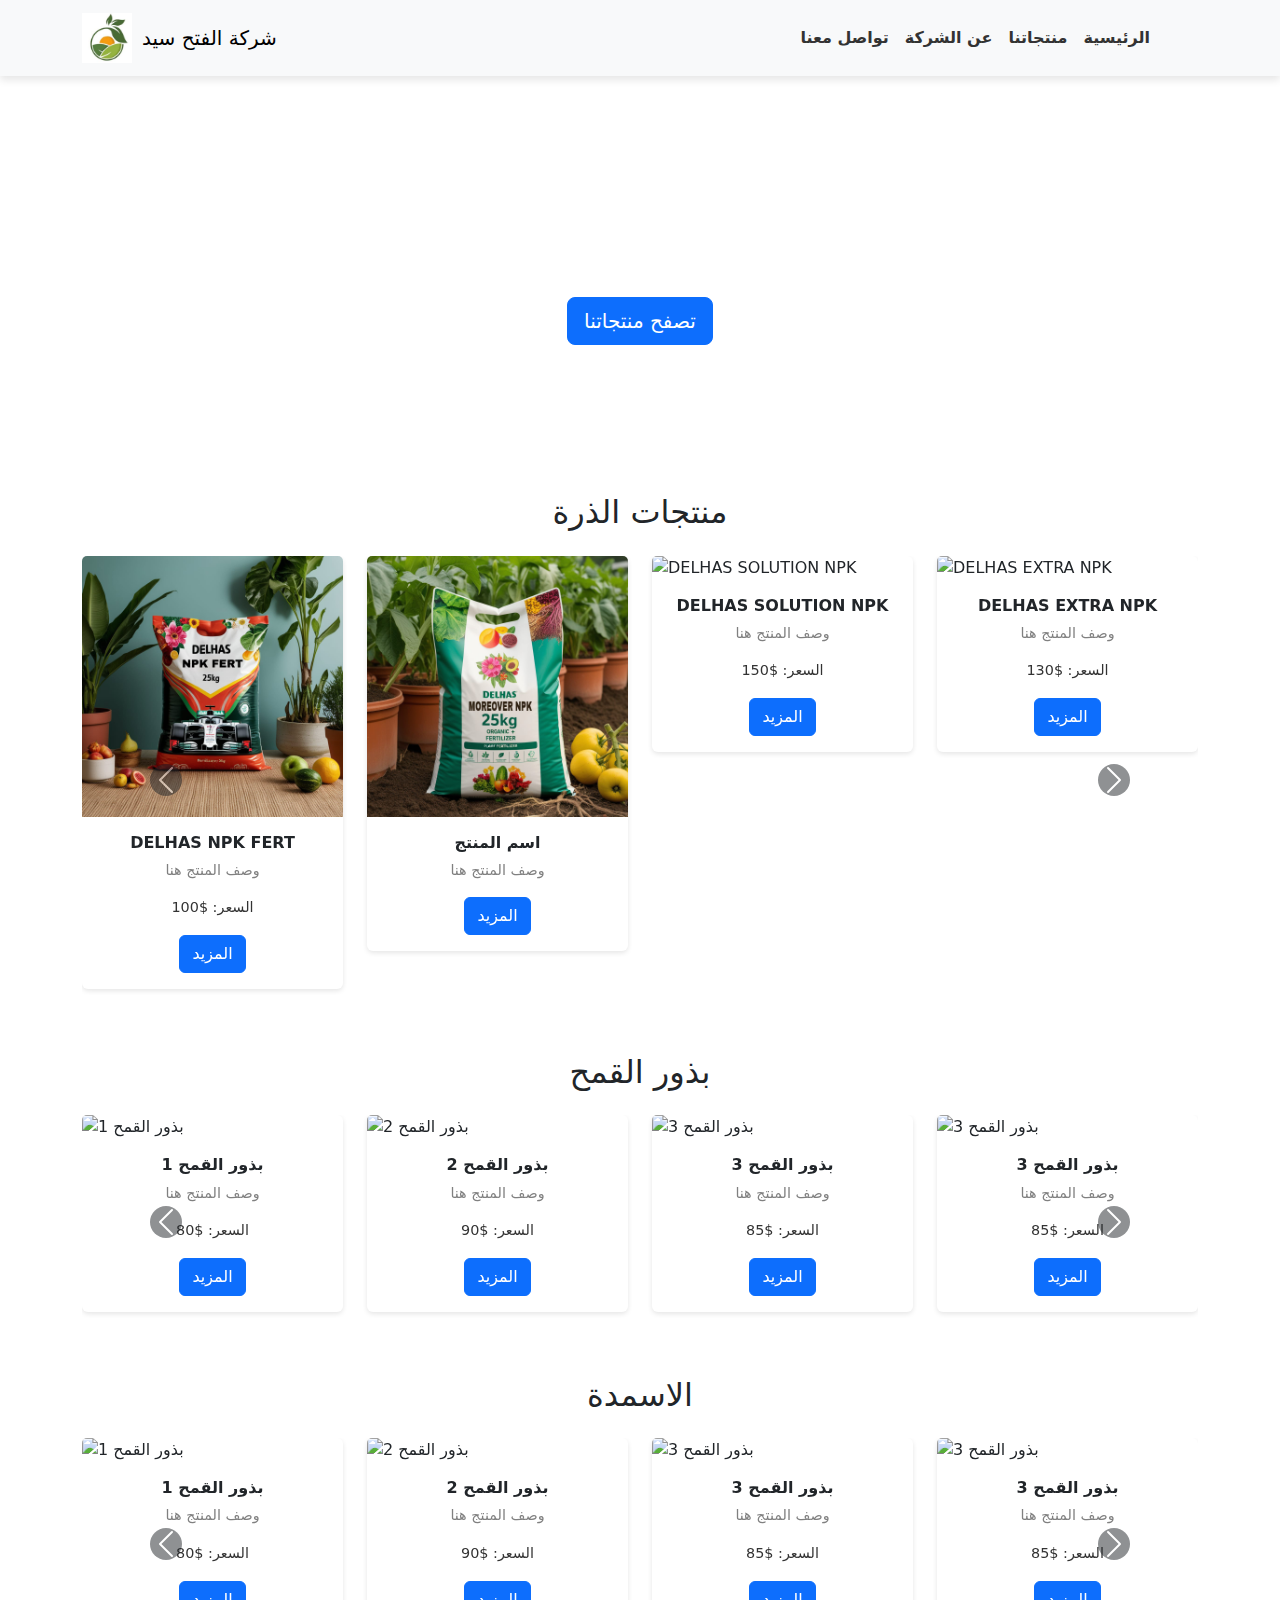
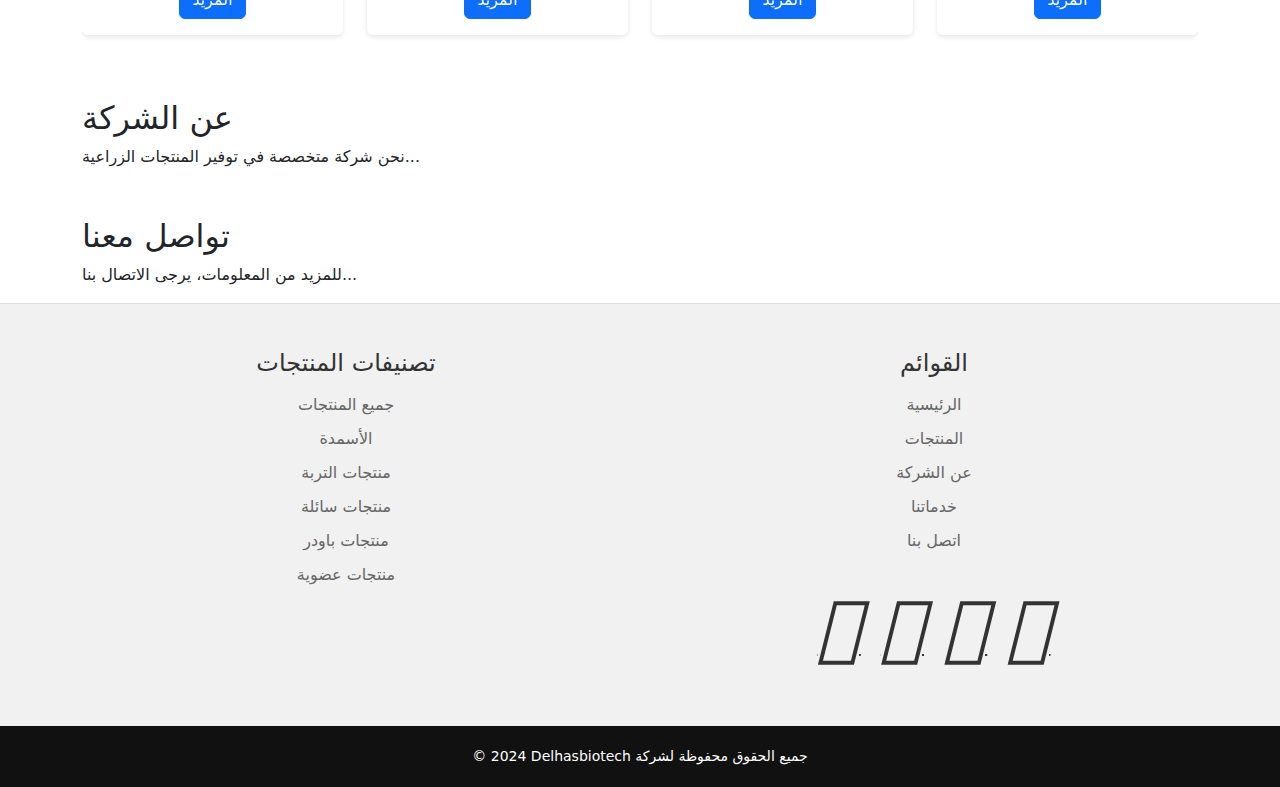
==== index.html @ fa2b2bf2 "Add files via upload" ====
<!DOCTYPE html>
<html lang="ar">

<head>
    <meta charset="UTF-8">
    <meta name="viewport" content="width=device-width, initial-scale=1.0">
    <title>شركة الفتح</title>
    <!-- Bootstrap 5 CSS -->
    <link rel="stylesheet" href="https://cdn.jsdelivr.net/npm/bootstrap@5.3.0/dist/css/bootstrap.min.css">
    <!-- Font Awesome for icons -->
    <link rel="stylesheet" href="https://cdnjs.cloudflare.com/ajax/libs/font-awesome/5.15.4/css/all.min.css">
    <!-- ملف CSS الخاص بك -->
    <link rel="stylesheet" href="style.css">
    <link rel="stylesheet" href="https://cdnjs.cloudflare.com/ajax/libs/font-awesome/6.6.0/css/all.min.css"
    integrity="sha512-Kc323vGBEqzTmouAECnVceyQqyqdsSiqLQISBL29aUW4U/M7pSPA/gEUZQqv1cwx4OnYxTxve5UMg5GT6L4JJg=="
    crossorigin="anonymous" referrerpolicy="no-referrer" />
</head>

<body data-spy="scroll" data-target="#navbarNav" data-offset="70"> <!-- إضافة إعدادات Scrollspy -->

    <!-- شريط التنقل -->
    <!-- شريط التنقل -->
    <nav class="navbar navbar-expand-lg navbar-light bg-light">
        <div class="container">
            <!-- الشعار (logo) -->
            <a class="navbar-brand" href="#">
                <img src="logo.jpg" alt="شركة الفتح سيد" width="50" height="50">
                شركة الفتح سيد
            </a>

            <!-- زر القائمة للهاتف -->
            <button class="navbar-toggler" type="button" data-bs-toggle="collapse" data-bs-target="#navbarNav"
                aria-controls="navbarNav" aria-expanded="false" aria-label="Toggle navigation">
                <span class="navbar-toggler-icon"></span>
            </button>

            <!-- قائمة الروابط -->
            <div class="collapse navbar-collapse justify-content-lg-end text-right" id="navbarNav">
                <ul class="navbar-nav ml-auto">
                    <li class="nav-item"><a class="nav-link" href="#home">الرئيسية</a></li>
                    <li class="nav-item"><a class="nav-link" href="#products">منتجاتنا</a></li>
                    <li class="nav-item"><a class="nav-link" href="#about">عن الشركة</a></li>
                    <li class="nav-item"><a class="nav-link" href="#contact">تواصل معنا</a></li>
                </ul>
            </div>
        </div>
    </nav>

    <!-- قسم الترحيب -->
    <section id="home" class="jumbotron text-center">
        <h1 class="display-4">مرحباً بكم في شركة الفتح سيد</h1>
        <p class="lead">نوفر أفضل أنواع البذور والأسمدة لتعزيز إنتاجيتكم الزراعية</p>
        <a href="#products" class="btn btn-primary btn-lg">تصفح منتجاتنا</a>
    </section>

    <!-- أقسام أخرى للمحتوى -->
    <section id="products" class="container mt-5">
        <h2 class="text-center mb-4">منتجات الذرة</h2>
        <div id="productsCarousel" class="carousel slide" data-bs-ride="carousel">
            <div class="carousel-inner">
                <!-- الشريحة الأولى -->
                <div class="carousel-item active">
                    <div class="row d-flex justify-content-center">
                        <!-- منتج 1 -->
                        <div class="col-md-3 col-6 mb-3">
                            <div class="card">
                                <img src="0/NPK FERT.jpg" class="card-img-top" alt="DELHAS NPK FERT">
                                <div class="card-body text-center">
                                    <h5 class="card-title">DELHAS NPK FERT</h5>
                                    <p class="card-text">وصف المنتج هنا</p>
                                    <p class="price">السعر: $100</p>
                                    <a href="shopro.html?product-id=1" class="btn btn-primary">المزيد</a>
                                </div>
                            </div>
                        </div>
                        <!-- منتج 2 -->
                        <div class="col-md-3 col-6 mb-3">
                            <div class="card">
                                <img src="0/MOREOVER NPK.jpg" class="card-img-top" alt="DELHAS MOREOVER NPK">
                                <div class="card-body text-center">
                                    <h5 class="card-title">اسم المنتج </h5>
                                    <p class="card-text">وصف المنتج هنا</p>
                                    <p class="price"></p>
                                    <a href="shopro.html?product-id=2" class="btn btn-primary">المزيد</a>
                                </div>
                            </div>
                        </div>
                        <!-- منتج 3 -->
                        <div class="col-md-3 col-6 mb-3">
                            <div class="card">
                                <img src="0/IMPACT NPK.jpg" class="card-img-top" alt="DELHAS SOLUTION NPK">
                                <div class="card-body text-center">
                                    <h5 class="card-title">DELHAS SOLUTION NPK</h5>
                                    <p class="card-text">وصف المنتج هنا</p>
                                    <p class="price">السعر: $150</p>
                                    <a href="shopro.html?product-id=3" class="btn btn-primary">المزيد</a>
                                </div>
                            </div>
                        </div>
                        <!-- منتج 4 -->
                        <div class="col-md-3 col-6 mb-3">
                            <div class="card">
                                <img src="0/IMPACT NPK.jpg" class="card-img-top" alt="DELHAS EXTRA NPK">
                                <div class="card-body text-center">
                                    <h5 class="card-title">DELHAS EXTRA NPK</h5>
                                    <p class="card-text">وصف المنتج هنا</p>
                                    <p class="price">السعر: $130</p>
                                    <a href="shopro.html?product-id=4" class="btn btn-primary">المزيد</a>
                                </div>
                            </div>
                        </div>
                    </div>
                </div>

                <!-- شريحة إضافية -->
                <div class="carousel-item">
                    <div class="row d-flex justify-content-center">
                        <!-- منتج 5 -->
                        <div class="col-md-3 col-6 mb-3">
                            <div class="card">
                                <img src="0/IMPACT NPK.jpg" class="card-img-top" alt="DELHAS IMPACT NPK">
                                <div class="card-body text-center">
                                    <h5 class="card-title">DELHAS IMPACT NPK</h5>
                                    <p class="card-text">وصف المنتج هنا</p>
                                    <p class="price">السعر: $140</p>
                                    <a href="shopro.html?product-id=5" class="btn btn-primary">المزيد</a>
                                </div>
                            </div>
                        </div>
                        <div class="col-md-3 col-6 mb-3">
                            <div class="card">
                                <img src="0\NPK FERT.jpg" class="card-img-top" alt="DELHAS IMPACT NPK">
                                <div class="card-body text-center">
                                    <h5 class="card-title">DELHAS IMPACT NPK</h5>
                                    <p class="card-text">وصف المنتج هنا</p>
                                    <p class="price">السعر: $140</p>
                                    <a href="shopro.html?product-id=5" class="btn btn-primary">المزيد</a>
                                </div>
                            </div>
                        </div>
                        <div class="col-md-3 col-6 mb-3">
                            <div class="card">
                                <img src="0\NPK FERT.jpg" class="card-img-top" alt="DELHAS IMPACT NPK">
                                <div class="card-body text-center">
                                    <h5 class="card-title">DELHAS IMPACT NPK</h5>
                                    <p class="card-text">وصف المنتج هنا</p>
                                    <p class="price">السعر: $140</p>
                                    <a href="shopro.html?product-id=5" class="btn btn-primary">المزيد</a>
                                </div>
                            </div>
                        </div>
                        <div class="col-md-3 col-6 mb-3">
                            <div class="card">
                                <img src="0\NPK FERT.jpg" class="card-img-top" alt="DELHAS IMPACT NPK">
                                <div class="card-body text-center">
                                    <h5 class="card-title">DELHAS IMPACT NPK</h5>
                                    <p class="card-text">وصف المنتج هنا</p>
                                    <p class="price">السعر: $140</p>
                                    <a href="shopro.html?product-id=5" class="btn btn-primary">المزيد</a>
                                </div>
                            </div>
                        </div>
                        <!-- أضف منتجات أخرى في هذه الشريحة حسب الحاجة -->
                    </div>
                </div>
            </div>

            <!-- أزرار التنقل مع تخصيص التصميم -->
            <button class="carousel-control-prev" type="button" data-bs-target="#productsCarousel" data-bs-slide="prev">
                <span class="carousel-control-prev-icon bg-dark rounded-circle p-2" aria-hidden="true"></span>
                <span class="visually-hidden">السابق</span>
            </button>
            <button class="carousel-control-next" type="button" data-bs-target="#productsCarousel" data-bs-slide="next">
                <span class="carousel-control-next-icon bg-dark rounded-circle p-2" aria-hidden="true"></span>
                <span class="visually-hidden">التالي</span>
            </button>
        </div>
    </section>

<!-- قسم بذور القمح -->
<section id="wheat-seeds" class="container mt-5">
    <h2 class="text-center mb-4">بذور القمح</h2>
    <div id="wheatCarousel" class="carousel slide" data-bs-ride="carousel">
        <div class="carousel-inner">
            <!-- الشريحة الأولى -->
            <div class="carousel-item active">
                <div class="row d-flex justify-content-center">
                    <!-- منتج 1 -->
                    <div class="col-md-3 col-6 mb-3">
                        <div class="card">
                            <img src="images/seed1.jpg" class="card-img-top" alt="بذور القمح 1">
                            <div class="card-body text-center">
                                <h5 class="card-title">بذور القمح 1</h5>
                                <p class="card-text">وصف المنتج هنا</p>
                                <p class="price">السعر: $80</p>
                                <a href="shopro.html?product-id=6" class="btn btn-primary">المزيد</a>
                            </div>
                        </div>
                    </div>
                    <!-- منتج 2 -->
                    <div class="col-md-3 col-6 mb-3">
                        <div class="card">
                            <img src="images/seed2.jpg" class="card-img-top" alt="بذور القمح 2">
                            <div class="card-body text-center">
                                <h5 class="card-title">بذور القمح 2</h5>
                                <p class="card-text">وصف المنتج هنا</p>
                                <p class="price">السعر: $90</p>
                                <a href="shopro.html?product-id=7" class="btn btn-primary">المزيد</a>
                            </div>
                        </div>
                    </div>
                    <!-- منتج 3 -->
                    <div class="col-md-3 col-6 mb-3">
                        <div class="card">
                            <img src="images/seed3.jpg" class="card-img-top" alt="بذور القمح 3">
                            <div class="card-body text-center">
                                <h5 class="card-title">بذور القمح 3</h5>
                                <p class="card-text">وصف المنتج هنا</p>
                                <p class="price">السعر: $85</p>
                                <a href="shopro.html?product-id=8" class="btn btn-primary">المزيد</a>
                            </div>
                        </div>
                    </div>
                    <div class="col-md-3 col-6 mb-3">
                        <div class="card">
                            <img src="images/seed3.jpg" class="card-img-top" alt="بذور القمح 3">
                            <div class="card-body text-center">
                                <h5 class="card-title">بذور القمح 3</h5>
                                <p class="card-text">وصف المنتج هنا</p>
                                <p class="price">السعر: $85</p>
                                <a href="shopro.html?product-id=8" class="btn btn-primary">المزيد</a>
                            </div>
                        </div>
                    </div>
                </div>
            </div>

            <!-- شريحة إضافية -->
            <div class="carousel-item">
                <div class="row d-flex justify-content-center">
                    <!-- منتج 4 -->
                    <div class="col-md-3 col-6 mb-3">
                        <div class="card">
                            <img src="images/seed4.jpg" class="card-img-top" alt="بذور القمح 4">
                            <div class="card-body text-center">
                                <h5 class="card-title">بذور القمح 4</h5>
                                <p class="card-text">وصف المنتج هنا</p>
                                <p class="price">السعر: $95</p>
                                <a href="shopro.html?product-id=9" class="btn btn-primary">المزيد</a>
                            </div>
                        </div>
                    </div>
                    <!-- منتج 5 -->
                    <div class="col-md-3 col-6 mb-3">
                        <div class="card">
                            <img src="images/seed5.jpg" class="card-img-top" alt="بذور القمح 5">
                            <div class="card-body text-center">
                                <h5 class="card-title">بذور القمح 5</h5>
                                <p class="card-text">وصف المنتج هنا</p>
                                <p class="price">السعر: $100</p>
                                <a href="shopro.html?product-id=10" class="btn btn-primary">المزيد</a>
                            </div>
                        </div>
                    </div>
                    <div class="col-md-3 col-6 mb-3">
                        <div class="card">
                            <img src="images/seed4.jpg" class="card-img-top" alt="بذور القمح 4">
                            <div class="card-body text-center">
                                <h5 class="card-title">بذور القمح 4</h5>
                                <p class="card-text">وصف المنتج هنا</p>
                                <p class="price">السعر: $95</p>
                                <a href="shopro.html?product-id=9" class="btn btn-primary">المزيد</a>
                            </div>
                        </div>
                    </div>
                    <!-- منتج 5 -->
                    <div class="col-md-3 col-6 mb-3">
                        <div class="card">
                            <img src="images/seed5.jpg" class="card-img-top" alt="بذور القمح 5">
                            <div class="card-body text-center">
                                <h5 class="card-title">بذور القمح 5</h5>
                                <p class="card-text">وصف المنتج هنا</p>
                                <p class="price">السعر: $100</p>
                                <a href="shopro.html?product-id=10" class="btn btn-primary">المزيد</a>
                            </div>
                        </div>
                    </div>
                </div>
            </div>
        </div>

        <!-- أزرار التنقل مع تخصيص التصميم -->
        <button class="carousel-control-prev" type="button" data-bs-target="#wheatCarousel" data-bs-slide="prev">
            <span class="carousel-control-prev-icon bg-dark rounded-circle p-2" aria-hidden="true"></span>
            <span class="visually-hidden">السابق</span>
        </button>
        <button class="carousel-control-next" type="button" data-bs-target="#wheatCarousel" data-bs-slide="next">
            <span class="carousel-control-next-icon bg-dark rounded-circle p-2" aria-hidden="true"></span>
            <span class="visually-hidden">التالي</span>
        </button>
    </div>
</section>

<!--الاسمدة  -->
<section id="Fert-Carousel" class="container mt-5">
    <h2 class="text-center mb-4">الاسمدة</h2>
    <div id="FertCarousel" class="carousel slide" data-bs-ride="carousel">
        <div class="carousel-inner">
            <!-- الشريحة الأولى -->
            <div class="carousel-item active">
                <div class="row d-flex justify-content-center">
                    <!-- منتج 1 -->
                    <div class="col-md-3 col-6 mb-3">
                        <div class="card">
                            <img src="images/seed1.jpg" class="card-img-top" alt="بذور القمح 1">
                            <div class="card-body text-center">
                                <h5 class="card-title">بذور القمح 1</h5>
                                <p class="card-text">وصف المنتج هنا</p>
                                <p class="price">السعر: $80</p>
                                <a href="shopro.html?product-id=6" class="btn btn-primary">المزيد</a>
                            </div>
                        </div>
                    </div>
                    <!-- منتج 2 -->
                    <div class="col-md-3 col-6 mb-3">
                        <div class="card">
                            <img src="images/seed2.jpg" class="card-img-top" alt="بذور القمح 2">
                            <div class="card-body text-center">
                                <h5 class="card-title">بذور القمح 2</h5>
                                <p class="card-text">وصف المنتج هنا</p>
                                <p class="price">السعر: $90</p>
                                <a href="shopro.html?product-id=7" class="btn btn-primary">المزيد</a>
                            </div>
                        </div>
                    </div>
                    <!-- منتج 3 -->
                    <div class="col-md-3 col-6 mb-3">
                        <div class="card">
                            <img src="images/seed3.jpg" class="card-img-top" alt="بذور القمح 3">
                            <div class="card-body text-center">
                                <h5 class="card-title">بذور القمح 3</h5>
                                <p class="card-text">وصف المنتج هنا</p>
                                <p class="price">السعر: $85</p>
                                <a href="shopro.html?product-id=8" class="btn btn-primary">المزيد</a>
                            </div>
                        </div>
                    </div>
                    <div class="col-md-3 col-6 mb-3">
                        <div class="card">
                            <img src="images/seed3.jpg" class="card-img-top" alt="بذور القمح 3">
                            <div class="card-body text-center">
                                <h5 class="card-title">بذور القمح 3</h5>
                                <p class="card-text">وصف المنتج هنا</p>
                                <p class="price">السعر: $85</p>
                                <a href="shopro.html?product-id=8" class="btn btn-primary">المزيد</a>
                            </div>
                        </div>
                    </div>
                </div>
            </div>

            <!-- شريحة إضافية -->
            <div class="carousel-item">
                <div class="row d-flex justify-content-center">
                    <!-- منتج 4 -->
                    <div class="col-md-3 col-6 mb-3">
                        <div class="card">
                            <img src="images/seed4.jpg" class="card-img-top" alt="بذور القمح 4">
                            <div class="card-body text-center">
                                <h5 class="card-title">بذور القمح 4</h5>
                                <p class="card-text">وصف المنتج هنا</p>
                                <p class="price">السعر: $95</p>
                                <a href="shopro.html?product-id=9" class="btn btn-primary">المزيد</a>
                            </div>
                        </div>
                    </div>
                    <!-- منتج 5 -->
                    <div class="col-md-3 col-6 mb-3">
                        <div class="card">
                            <img src="images/seed5.jpg" class="card-img-top" alt="بذور القمح 5">
                            <div class="card-body text-center">
                                <h5 class="card-title">بذور القمح 5</h5>
                                <p class="card-text">وصف المنتج هنا</p>
                                <p class="price">السعر: $100</p>
                                <a href="shopro.html?product-id=10" class="btn btn-primary">المزيد</a>
                            </div>
                        </div>
                    </div>
                    <div class="col-md-3 col-6 mb-3">
                        <div class="card">
                            <img src="images/seed4.jpg" class="card-img-top" alt="بذور القمح 4">
                            <div class="card-body text-center">
                                <h5 class="card-title">بذور القمح 4</h5>
                                <p class="card-text">وصف المنتج هنا</p>
                                <p class="price">السعر: $95</p>
                                <a href="shopro.html?product-id=9" class="btn btn-primary">المزيد</a>
                            </div>
                        </div>
                    </div>
                    <!-- منتج 5 -->
                    <div class="col-md-3 col-6 mb-3">
                        <div class="card">
                            <img src="images/seed5.jpg" class="card-img-top" alt="بذور القمح 5">
                            <div class="card-body text-center">
                                <h5 class="card-title">بذور القمح 5</h5>
                                <p class="card-text">وصف المنتج هنا</p>
                                <p class="price">السعر: $100</p>
                                <a href="shopro.html?product-id=10" class="btn btn-primary">المزيد</a>
                            </div>
                        </div>
                    </div>
                </div>
            </div>
        </div>

        <!-- أزرار التنقل مع تخصيص التصميم -->
        <button class="carousel-control-prev" type="button" data-bs-target="#FertCarousel" data-bs-slide="prev">
            <span class="carousel-control-prev-icon bg-dark rounded-circle p-2" aria-hidden="true"></span>
            <span class="visually-hidden">السابق</span>
        </button>
        <button class="carousel-control-next" type="button" data-bs-target="#FertCarousel" data-bs-slide="next">
            <span class="carousel-control-next-icon bg-dark rounded-circle p-2" aria-hidden="true"></span>
            <span class="visually-hidden">التالي</span>
        </button>
    </div>
</section>




    <section id="about" class="container mt-5">
        <h2>عن الشركة</h2>
        <p>نحن شركة متخصصة في توفير المنتجات الزراعية...</p>
    </section>

    <section id="contact" class="container mt-5">
        <h2>تواصل معنا</h2>
        <p>للمزيد من المعلومات، يرجى الاتصال بنا...</p>
    </section>



<!-- الفوتر الإضافي -->
<footer class="top-footer">
    <div class="container">
        <div class="footer-columns">
            <!-- عمود تصنيفات المنتجات -->
            <div class="footer-column">
                <h3>تصنيفات المنتجات</h3>
                <ul class="footer-links">
                    <li><a href="products.html" onclick="filterByCategory('all')">جميع المنتجات</a></li>
                    <li><a href="products.html" onclick="filterByCategory('fertilizers')">الأسمدة</a></li>
                    <li><a href="products.html" onclick="filterByCategory('soil-nutrients')">منتجات التربة</a>
                    </li>
                    <li><a href="products.html" onclick="filterByCategory('pesticides')">منتجات سائلة </a> </li>
                    <li><a href="products.html" onclick="filterByCategory('seeds')"> منتجات باودر</a></li>
                    <li><a href="products.html" onclick="filterByCategory('organic')">منتجات عضوية</a></li>
                </ul>
            </div>

            <!-- عمود القوائم الرئيسية وأيقونات التواصل -->
            <div class="footer-column">
                <h3>القوائم</h3>
                <ul class="footer-links">
                    <li><a href="index.html">الرئيسية</a></li>
                    <li><a href="products.html">المنتجات</a></li>
                    <li><a href="about.html">عن الشركة</a></li>
                    <li><a href="about2.html">خدماتنا</a></li>
                    <li><a href="conctus.html">اتصل بنا</a></li>
                </ul>

                <!-- أيقونات التواصل الاجتماعي -->
                <div class="social-icons">
                    <a href="https://wa.me/+2001030507680"><i class="fa-brands fa-whatsapp fa-3x"></i></a>
                    <a href="https://t.me/SI_D_EK"><i class="fa-brands fa-telegram fa-3x"></i></a>
                    <a href="https://www.facebook.com/zezo.zdan.3"><i
                            class="fa-brands fa-facebook fa-3x"></i></a>
                    <a href="https://www.instagram.com/si_d_ek/?hl=ar"><i
                            class="fa-brands fa-instagram fa-3x"></i></a>
                </div>
            </div>
        </div>
    </div>
</footer>


<!-- الفوتر -->
<footer>
    <div class="clickable">
        <p>© 2024 Delhasbiotech جميع الحقوق محفوظة لشركة</p>
    </div>
</footer>



















    <!-- Bootstrap 5 JS and Popper -->
    <script src="https://cdn.jsdelivr.net/npm/@popperjs/core@2.11.6/dist/umd/popper.min.js"></script>
    <script src="https://cdn.jsdelivr.net/npm/bootstrap@5.3.0/dist/js/bootstrap.min.js"></script>

    <script src="https://cdn.jsdelivr.net/npm/bootstrap@5.3.0/dist/js/bootstrap.bundle.min.js"></script>
    <script src="script.js"></script>
    <script>
        // تعريف قائمة صور الخلفية
        const backgroundImages = [
            'url("0/1.jpg")',
            'url("0/2.jpg")',
            'url("0/3.jpg")'
        ];

        // تحديد العنصر المراد تغيير خلفيته
        const homeSection = document.getElementById('home');
        let currentImageIndex = 0;

        // تغيير الخلفية تلقائيًا كل 5 ثوانٍ
        setInterval(() => {
            homeSection.style.backgroundImage = backgroundImages[currentImageIndex];
            currentImageIndex = (currentImageIndex + 1) % backgroundImages.length;
        }, 5000);
    </script>

</body>

</html>
---- style.css ----
/* إعدادات الشعار */
.navbar-brand {
    display: flex;
    align-items: center;
}

.navbar-brand img {
    margin-right: 10px;
    /* لتوفير مسافة بين الشعار والنص */
}

/* لمحاذاة الروابط من اليمين */
.navbar-nav {
    direction: rtl;
    /* لضبط ترتيب الروابط */
}

/* جعل الخلفية خفيفة وسلاسة التنقل */
.navbar {
    box-shadow: 0 4px 8px rgba(0, 0, 0, 0.1);
}

/* تنسيق الروابط */
.nav-link {
    color: #333 !important;
    font-weight: bold;
    transition: color 0.3s;
}

.nav-link:hover {
    color: #007bff !important;
}

/* تنسيقات قسم الترحيب */
#home {
    color: #fff;
    padding: 100px 0;
    background-size: cover;
    background-position: center;
    transition: background-image 1s ease-in-out;
}
/* قسم المنتجات */

.card {
    border: none;
    box-shadow: 0px 2px 5px rgba(0, 0, 0, 0.1);
}

.card-body h5 {
    font-size: 1rem;
    font-weight: bold;
}
.card-text {
    font-size: 0.9rem;
    color: gray;
}
.price {
    font-size: 0.9rem;
    color: #333;
}
.carousel-control-prev-icon,
.carousel-control-next-icon {
    background-color: #333;
    border-radius: 50%;
    padding: 10px;
}
/* الفوتر الإضافي */
.top-footer {
    background-color: #f1f1f1;
    padding: 30px 0;
    border-top: 1px solid #e0e0e0;
}

.top-footer .container {
    display: flex;
    justify-content: space-between;
    flex-wrap: wrap;
    align-items: flex-start;
    max-width: 1200px;
    margin: 0 auto;
}

.footer-columns {
    display: flex;
    justify-content: space-between;
    width: 100%;
}

.footer-column {
    flex: 1 1 300px;
    margin: 15px;
}

.footer-column h3 {
    font-size: 1.5rem;
    color: #333;
    margin-bottom: 15px;
}

.footer-links {
    list-style: none;
    padding: 0;
    margin: 0;
}

.footer-links li {
    margin-bottom: 10px;
}

.footer-links li a {
    text-decoration: none;
    color: #666;
    transition: color 0.3s;
}

.footer-links li a:hover {
    color: #28a745;
}

/* تنسيق أيقونات التواصل في نص الفوتر */
.social-icons {
    display: flex;
    justify-content: center; /* لمحاذاة الأيقونات في الوسط أفقيًا */
    align-items: center; /* لمحاذاة الأيقونات في الوسط عموديًا */
    margin-top: 20px;
}

.social-icons a {
    margin: 0 15px; /* تباعد أفقي بين الأيقونات */
    color: #333;
    font-size: 1.5rem;
    transition: color 0.3s;
}

.social-icons a:hover {
    color: #28a745; /* تغيير اللون عند المرور على الأيقونة */
}
.social-icons a {
    margin: 0 10px;
    color: #333;
    font-size: 1.5rem;
    transition: color 0.3s;
}

.social-icons a:hover {
    color: #28a745;
}

/* جعل التصميم متجاوبًا */
@media (max-width: 768px) {
    .footer-columns {
        flex-direction: column;
        gap: 10px;
    }

    .footer-column {
        margin-bottom: 20px;

    }
}

/* جعل التصميم متجاوبًا مع الهواتف الأصغر */
@media (max-width: 576px) {
    .footer-column {
        flex: 1 1 100%;
        margin: 10px 0;
        text-align: center;
    }

    .footer-links li {
        margin-bottom: 8px;
    }

    .footer-column h3 {
        font-size: 1.3rem;
    }

    .social-icons a {
        font-size: 1.2rem;
        margin: 0 5px;
    }
    
    .social-icons {
        justify-content: center;
        margin-top: 15px;
    }
}

/* الفوتر */
footer {
    background-color: #111;
    color: white;
    text-align: center;
    padding: 20px 0;
}

footer p {
    margin: 0;
    font-size: 14px;
}
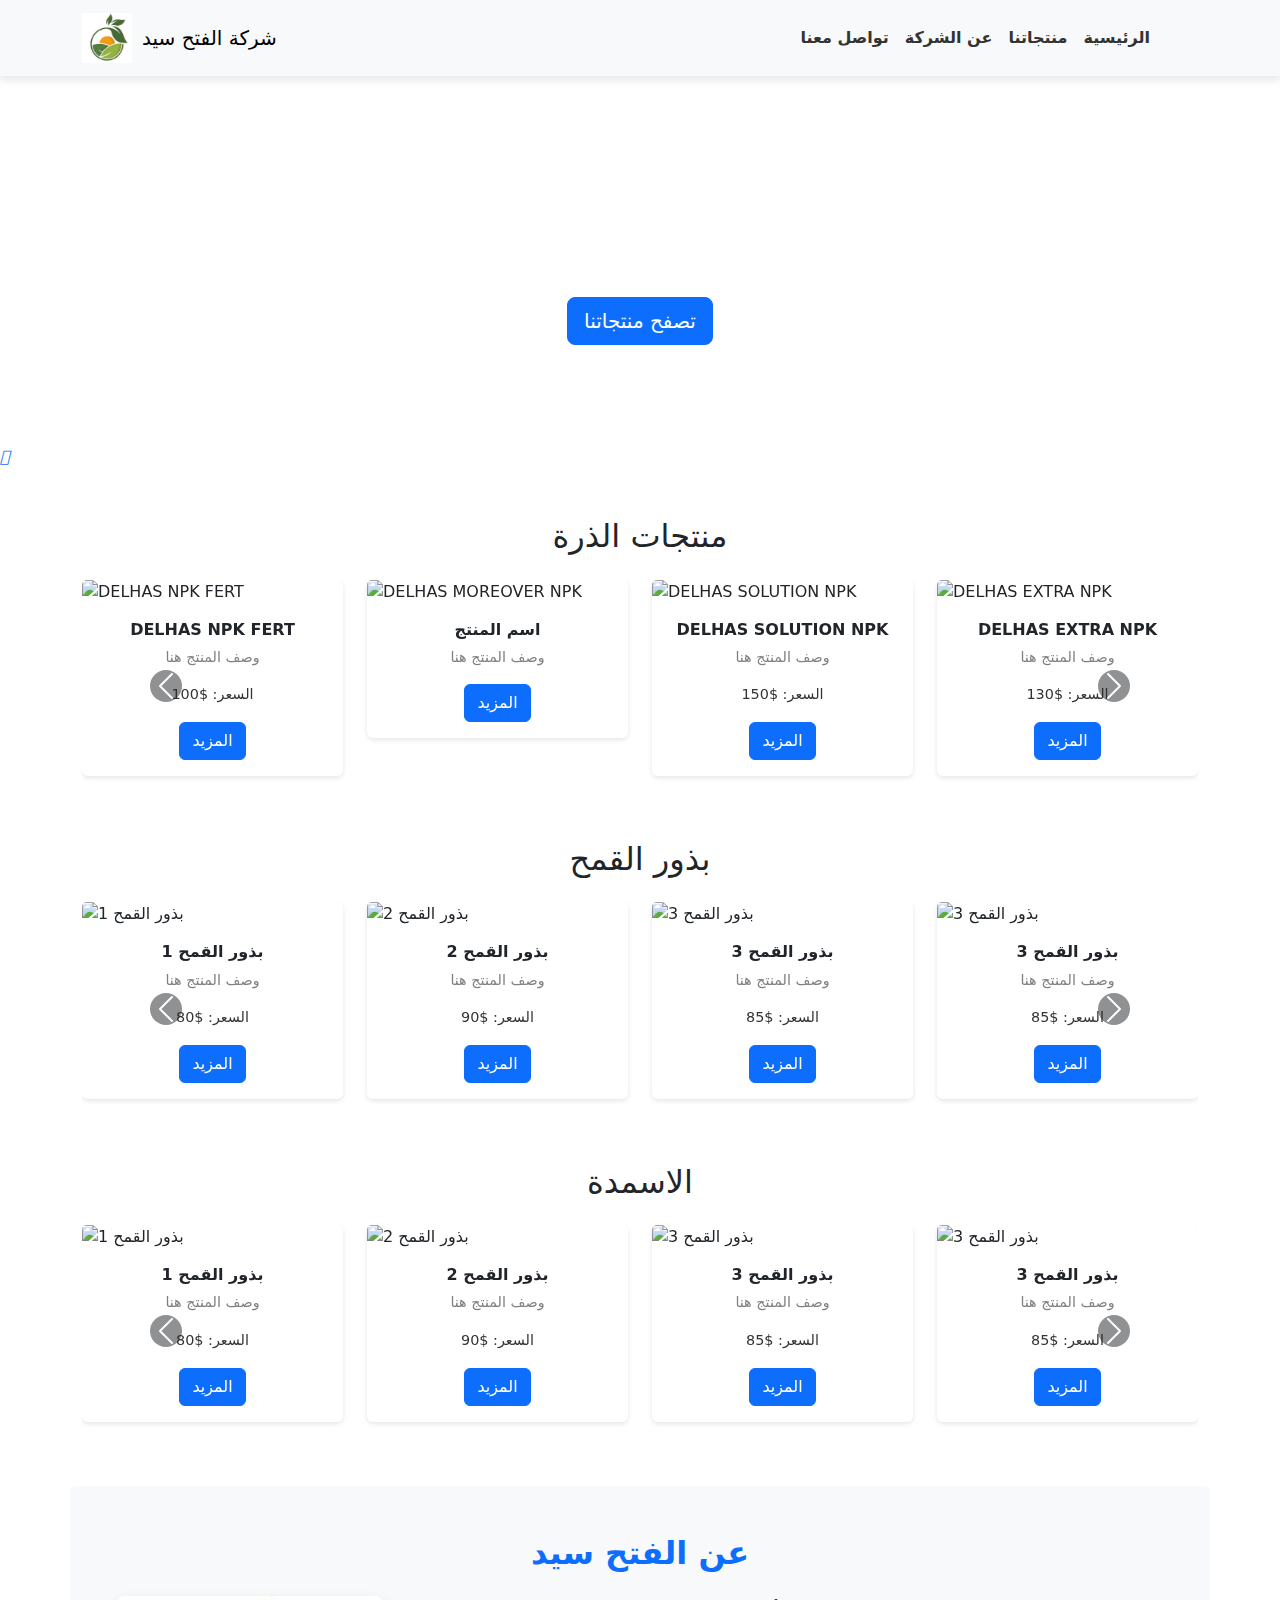
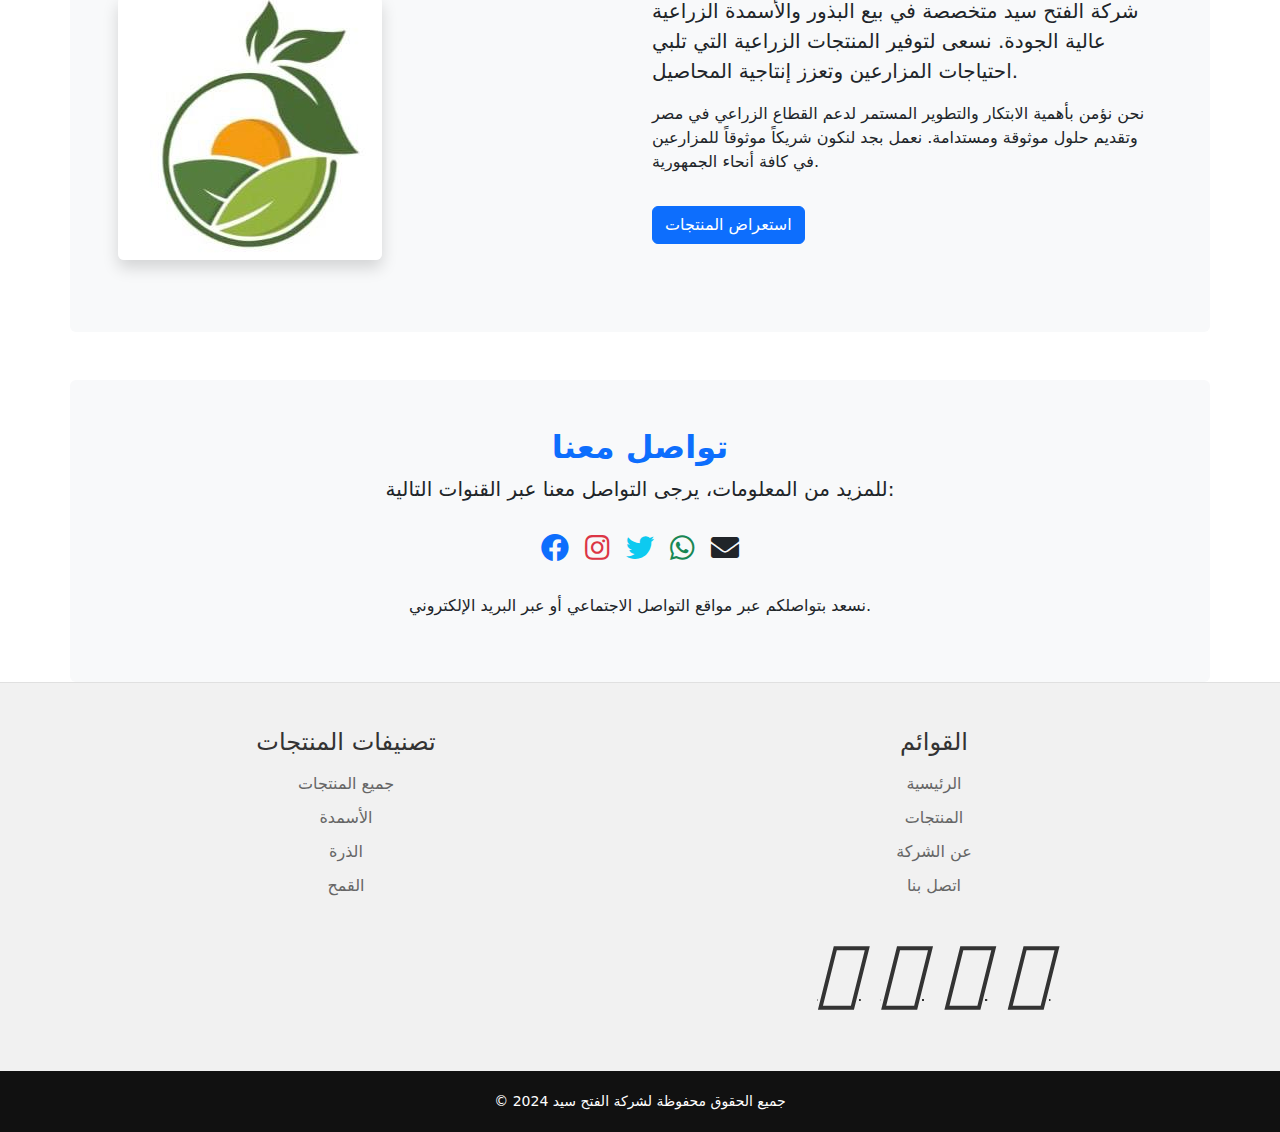
==== commit 6780641e: "Update index.html" ====
--- a/index.html
+++ b/index.html
@@ -52,6 +52,9 @@
         <p class="lead">نوفر أفضل أنواع البذور والأسمدة لتعزيز إنتاجيتكم الزراعية</p>
         <a href="#products" class="btn btn-primary btn-lg">تصفح منتجاتنا</a>
     </section>
+    
+    <a href="https://wa.me/2001030507680" class="whatsapp-button" target="_blank">
+        <i class="fa-brands fa-whatsapp"></i> </a>
 
     <!-- أقسام أخرى للمحتوى -->
     <section id="products" class="container mt-5">
@@ -64,7 +67,7 @@
                         <!-- منتج 1 -->
                         <div class="col-md-3 col-6 mb-3">
                             <div class="card">
-                                <img src="0/NPK FERT.jpg" class="card-img-top" alt="DELHAS NPK FERT">
+                                <img src="0/" class="card-img-top" alt="DELHAS NPK FERT">
                                 <div class="card-body text-center">
                                     <h5 class="card-title">DELHAS NPK FERT</h5>
                                     <p class="card-text">وصف المنتج هنا</p>
@@ -76,7 +79,7 @@
                         <!-- منتج 2 -->
                         <div class="col-md-3 col-6 mb-3">
                             <div class="card">
-                                <img src="0/MOREOVER NPK.jpg" class="card-img-top" alt="DELHAS MOREOVER NPK">
+                                <img src="0/" class="card-img-top" alt="DELHAS MOREOVER NPK">
                                 <div class="card-body text-center">
                                     <h5 class="card-title">اسم المنتج </h5>
                                     <p class="card-text">وصف المنتج هنا</p>
@@ -88,7 +91,7 @@
                         <!-- منتج 3 -->
                         <div class="col-md-3 col-6 mb-3">
                             <div class="card">
-                                <img src="0/IMPACT NPK.jpg" class="card-img-top" alt="DELHAS SOLUTION NPK">
+                                <img src="0/" class="card-img-top" alt="DELHAS SOLUTION NPK">
                                 <div class="card-body text-center">
                                     <h5 class="card-title">DELHAS SOLUTION NPK</h5>
                                     <p class="card-text">وصف المنتج هنا</p>
@@ -100,7 +103,7 @@
                         <!-- منتج 4 -->
                         <div class="col-md-3 col-6 mb-3">
                             <div class="card">
-                                <img src="0/IMPACT NPK.jpg" class="card-img-top" alt="DELHAS EXTRA NPK">
+                                <img src="0/" class="card-img-top" alt="DELHAS EXTRA NPK">
                                 <div class="card-body text-center">
                                     <h5 class="card-title">DELHAS EXTRA NPK</h5>
                                     <p class="card-text">وصف المنتج هنا</p>
@@ -118,7 +121,7 @@
                         <!-- منتج 5 -->
                         <div class="col-md-3 col-6 mb-3">
                             <div class="card">
-                                <img src="0/IMPACT NPK.jpg" class="card-img-top" alt="DELHAS IMPACT NPK">
+                                <img src="0/" class="card-img-top" alt="DELHAS IMPACT NPK">
                                 <div class="card-body text-center">
                                     <h5 class="card-title">DELHAS IMPACT NPK</h5>
                                     <p class="card-text">وصف المنتج هنا</p>
@@ -129,7 +132,7 @@
                         </div>
                         <div class="col-md-3 col-6 mb-3">
                             <div class="card">
-                                <img src="0\NPK FERT.jpg" class="card-img-top" alt="DELHAS IMPACT NPK">
+                                <img src="0\" class="card-img-top" alt="DELHAS IMPACT NPK">
                                 <div class="card-body text-center">
                                     <h5 class="card-title">DELHAS IMPACT NPK</h5>
                                     <p class="card-text">وصف المنتج هنا</p>
@@ -140,7 +143,7 @@
                         </div>
                         <div class="col-md-3 col-6 mb-3">
                             <div class="card">
-                                <img src="0\NPK FERT.jpg" class="card-img-top" alt="DELHAS IMPACT NPK">
+                                <img src="0\" class="card-img-top" alt="DELHAS IMPACT NPK">
                                 <div class="card-body text-center">
                                     <h5 class="card-title">DELHAS IMPACT NPK</h5>
                                     <p class="card-text">وصف المنتج هنا</p>
@@ -151,7 +154,7 @@
                         </div>
                         <div class="col-md-3 col-6 mb-3">
                             <div class="card">
-                                <img src="0\NPK FERT.jpg" class="card-img-top" alt="DELHAS IMPACT NPK">
+                                <img src="0\" class="card-img-top" alt="DELHAS IMPACT NPK">
                                 <div class="card-body text-center">
                                     <h5 class="card-title">DELHAS IMPACT NPK</h5>
                                     <p class="card-text">وصف المنتج هنا</p>
@@ -428,15 +431,54 @@
 
 
 
-    <section id="about" class="container mt-5">
-        <h2>عن الشركة</h2>
-        <p>نحن شركة متخصصة في توفير المنتجات الزراعية...</p>
-    </section>
-
-    <section id="contact" class="container mt-5">
-        <h2>تواصل معنا</h2>
-        <p>للمزيد من المعلومات، يرجى الاتصال بنا...</p>
-    </section>
+<section id="about" class="container mt-5 p-5 bg-light rounded">
+    <div class="text-center mb-4">
+        <h2 class="fw-bold text-primary">عن الفتح سيد</h2>
+    </div>
+    <div class="row">
+        <div class="col-md-6 mb-4">
+            <img src="logo.jpg" alt="الفتح سيد" class="img-fluid rounded shadow">
+        </div>
+        <div class="col-md-6">
+            <p class="lead">
+                شركة الفتح سيد متخصصة في بيع البذور والأسمدة الزراعية عالية الجودة. نسعى لتوفير المنتجات الزراعية التي تلبي احتياجات المزارعين وتعزز إنتاجية المحاصيل.
+            </p>
+            <p>
+                نحن نؤمن بأهمية الابتكار والتطوير المستمر لدعم القطاع الزراعي في مصر وتقديم حلول موثوقة ومستدامة. نعمل بجد لنكون شريكاً موثوقاً للمزارعين في كافة أنحاء الجمهورية.
+            </p>
+            <a href="#products" class="btn btn-primary mt-3">استعراض المنتجات</a>
+        </div>
+    </div>
+</section>
+
+
+<section id="contact" class="container mt-5 p-5 bg-light rounded">
+    <div class="text-center mb-4">
+        <h2 class="fw-bold text-primary">تواصل معنا</h2>
+        <p class="lead">للمزيد من المعلومات، يرجى التواصل معنا عبر القنوات التالية:</p>
+    </div>
+    <div class="d-flex justify-content-center gap-3">
+        <a href="https://www.facebook.com/zezo.zdan.3" target="_blank" class="text-primary fs-3">
+            <i class="fab fa-facebook"></i>
+        </a>
+        <a href="https://www.instagram.com/si_d_ek/?hl=ar" target="_blank" class="text-danger fs-3">
+            <i class="fab fa-instagram"></i>
+        </a>
+        <a href="https://twitter.com/YourCmpany" target="_blank" class="text-info fs-3">
+            <i class="fab fa-twitter"></i>
+        </a>
+        <a href="https://wa.me/+2001030507680" target="_blank" class="text-success fs-3">
+            <i class="fab fa-whatsapp"></i>
+        </a>
+        <a href="mailto:info@yourcompany.co" class="text-dark fs-3">
+            <i class="fas fa-envelope"></i>
+        </a>
+    </div>
+    <div class="text-center mt-4">
+        <p>نسعد بتواصلكم عبر مواقع التواصل الاجتماعي أو عبر البريد الإلكتروني.</p>
+    </div>
+</section>
+
 
 
 
@@ -448,13 +490,10 @@
             <div class="footer-column">
                 <h3>تصنيفات المنتجات</h3>
                 <ul class="footer-links">
-                    <li><a href="products.html" onclick="filterByCategory('all')">جميع المنتجات</a></li>
-                    <li><a href="products.html" onclick="filterByCategory('fertilizers')">الأسمدة</a></li>
-                    <li><a href="products.html" onclick="filterByCategory('soil-nutrients')">منتجات التربة</a>
-                    </li>
-                    <li><a href="products.html" onclick="filterByCategory('pesticides')">منتجات سائلة </a> </li>
-                    <li><a href="products.html" onclick="filterByCategory('seeds')"> منتجات باودر</a></li>
-                    <li><a href="products.html" onclick="filterByCategory('organic')">منتجات عضوية</a></li>
+                    <li><a href="#products" onclick="filterByCategory('all')">جميع المنتجات</a></li>
+                    <li><a href="#FertCarousel" onclick="filterByCategory('fertilizers')">الأسمدة</a></li>
+                    <li><a href="#products" onclick="filterByCategory('soil-nutrients')">الذرة </a></li>
+                    <li><a href="#wheatCarousel" onclick="filterByCategory('pesticides')"> القمح</a></li>
                 </ul>
             </div>
 
@@ -463,10 +502,9 @@
                 <h3>القوائم</h3>
                 <ul class="footer-links">
                     <li><a href="index.html">الرئيسية</a></li>
-                    <li><a href="products.html">المنتجات</a></li>
-                    <li><a href="about.html">عن الشركة</a></li>
-                    <li><a href="about2.html">خدماتنا</a></li>
-                    <li><a href="conctus.html">اتصل بنا</a></li>
+                    <li><a href="#products">المنتجات</a></li>
+                    <li><a href="#about">عن الشركة</a></li>
+                    <li><a href="#contact">اتصل بنا</a></li>
                 </ul>
 
                 <!-- أيقونات التواصل الاجتماعي -->
@@ -487,7 +525,7 @@
 <!-- الفوتر -->
 <footer>
     <div class="clickable">
-        <p>© 2024 Delhasbiotech جميع الحقوق محفوظة لشركة</p>
+        <p>© 2024  جميع الحقوق محفوظة لشركة الفتح سيد </p>
     </div>
 </footer>
 
@@ -536,4 +574,4 @@
 
 </body>
 
-</html>+</html>
